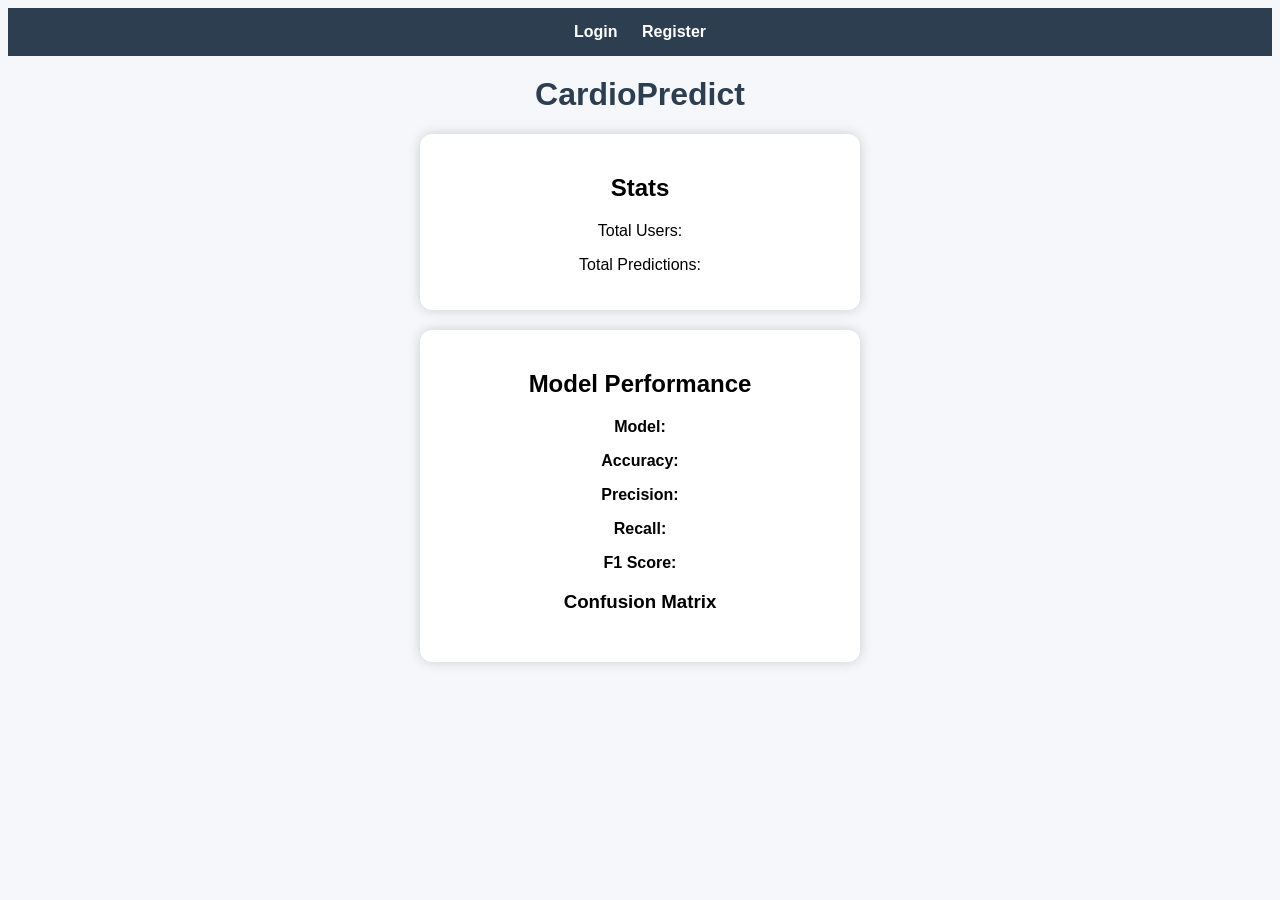
==== frontend/index.html @ 75fd12fe "Initial commit - CardioPredict project" ====
<!DOCTYPE html>
<html>
<head>
  <link rel="stylesheet" href="style.css">

  <style>
  body {
    background: #f5f7fa;
    font-family: Arial;
  }

  h1 {
    text-align: center;
    margin-top: 20px;
  }

  /* 🔥 CENTER WRAPPER */
  .main {
    width: 100%;
    display: flex;
    flex-direction: column;
    align-items: center;   /* CENTER HORIZONTALLY */
  }

  /* 🔥 CARD STYLE */
  .container {
    width: 400px;  
    max-width: 90%;        /* CONTROL WIDTH */
    margin: 20px auto;     /* CENTER */
    padding: 20px;
    background: white;
    border-radius: 12px;
    box-shadow: 0 0 12px #ccc;
    text-align: center;    /* CENTER TEXT */
  }

  table {
    margin: 10px auto;     /* CENTER TABLE */
    border-collapse: collapse;
  }

  th, td {
    padding: 10px;
    border: 1px solid #ccc;
    text-align: center;
  }
</style>
</head>

<body>

<div class="navbar">
  <a href="login.html">Login</a>
  <a href="register.html">Register</a>
</div>

<h1 style="text-align:center;">CardioPredict</h1>

<!-- ✅ STATS -->
<div class="container">
  <h2>Stats</h2>
  <p>Total Users: <span id="users"></span></p>
  <p>Total Predictions: <span id="predictions"></span></p>
</div>

<!-- ✅ MODEL PERFORMANCE -->
<div class="container">
  <h2>Model Performance</h2>

  <p><b>Model:</b> <span id="model"></span></p>
  <p><b>Accuracy:</b> <span id="accuracy"></span></p>
  <p><b>Precision:</b> <span id="precision"></span></p>
  <p><b>Recall:</b> <span id="recall"></span></p>
  <p><b>F1 Score:</b> <span id="f1"></span></p>

  <h3>Confusion Matrix</h3>
  <table id="cmTable"></table>
</div>

<script>
/* 🔥 LOAD STATS */
async function loadStats() {
  try {
    const res = await fetch("http://127.0.0.1:5000/stats");
    const data = await res.json();

    document.getElementById("users").innerText = data.users;
    document.getElementById("predictions").innerText = data.predictions;

  } catch (error) {
    console.error(error);
  }
}

/* 🔥 LOAD METRICS */
async function loadMetrics() {
  try {
    const res = await fetch("http://127.0.0.1:5000/model-metrics");
    const data = await res.json();

    document.getElementById("model").innerText = data.model;
    document.getElementById("accuracy").innerText = (data.accuracy * 100).toFixed(2) + "%";
    document.getElementById("precision").innerText = data.precision.toFixed(2);
    document.getElementById("recall").innerText = data.recall.toFixed(2);
    document.getElementById("f1").innerText = data.f1_score.toFixed(2);

    const cm = data.confusion_matrix;
    const table = document.getElementById("cmTable");

    table.innerHTML = `
      <tr>
        <th></th>
        <th>Predicted No</th>
        <th>Predicted Yes</th>
      </tr>
      <tr>
        <th>Actual No</th>
        <td>${cm[0][0]}</td>
        <td>${cm[0][1]}</td>
      </tr>
      <tr>
        <th>Actual Yes</th>
        <td>${cm[1][0]}</td>
        <td>${cm[1][1]}</td>
      </tr>
    `;

  } catch (error) {
    console.error(error);
  }
}

/* 🔥 INIT */
loadStats();
loadMetrics();
</script>

</body>
</html>
---- frontend/style.css ----
body {
  font-family: Arial, sans-serif;
  background: #f5f7fa;
  text-align: center;
}

h1 {
  margin-top: 20px;
  color: #2c3e50;
}

.navbar {
  background: #2c3e50;
  padding: 15px;
}

.navbar a, .navbar button {
  color: white;
  margin: 0 10px;
  text-decoration: none;
  font-weight: bold;
}

.container {
  background: white;
  padding: 20px;
  margin: 30px auto;
  width: 350px;
  border-radius: 10px;
  box-shadow: 0px 0px 10px #ccc;
}

input {
  width: 90%;
  padding: 10px;
  margin: 8px;
  border-radius: 5px;
  border: 1px solid #ccc;
}

button {
  padding: 10px 20px;
  background: #3498db;
  color: white;
  border: none;
  border-radius: 5px;
  cursor: pointer;
}

button:hover {
  background: #2980b9;
}

table {
  margin: auto;
  border-collapse: collapse;
  width: 80%;
}

th, td {
  padding: 10px;
  border: 1px solid #ccc;
}

.high { color: red; }
.medium { color: orange; }
.low { color: green; }
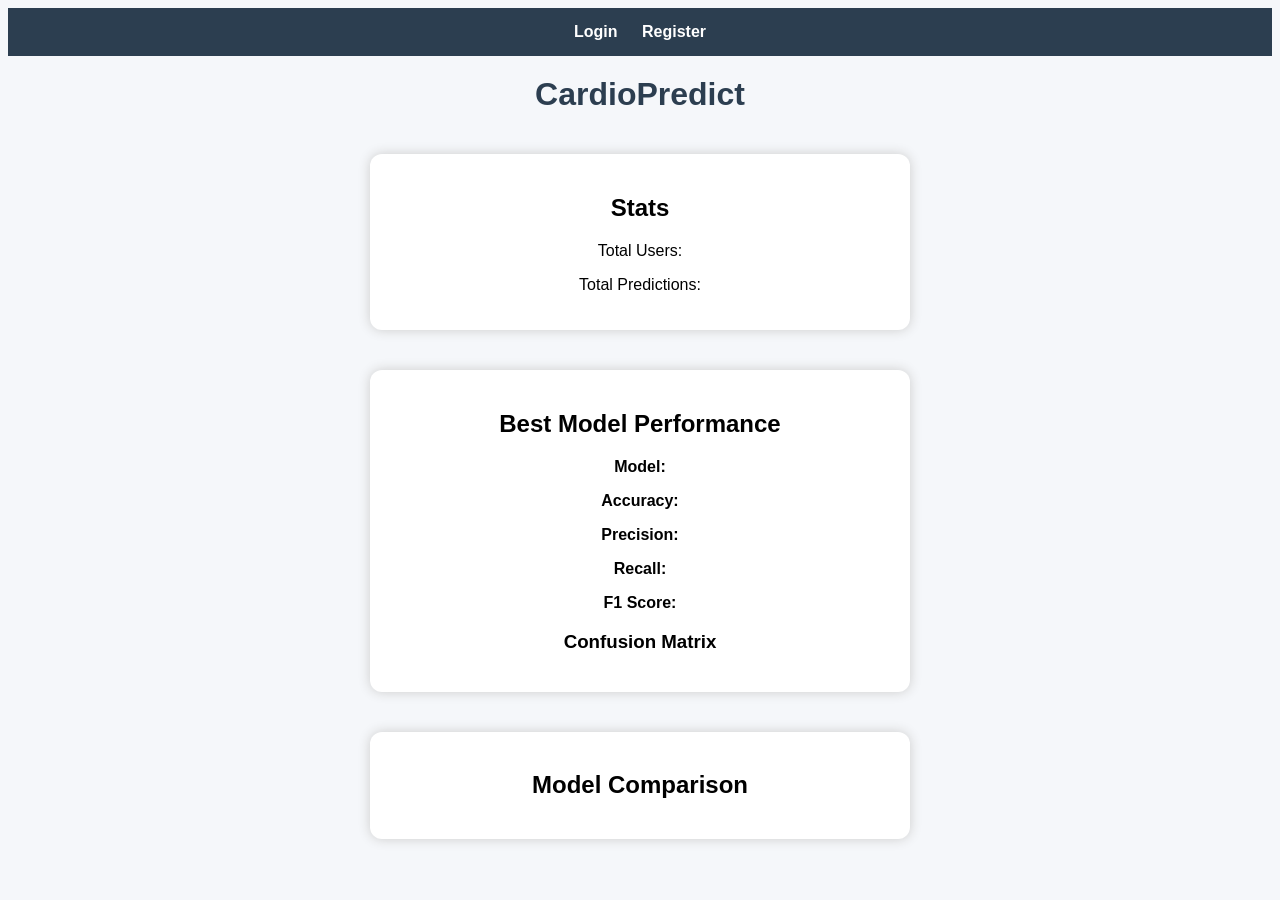
==== commit a73d5a23: "Initial commit - CardioPredict project" ====
--- a/frontend/index.html
+++ b/frontend/index.html
@@ -4,47 +4,51 @@
   <link rel="stylesheet" href="style.css">
 
   <style>
-  body {
-    background: #f5f7fa;
-    font-family: Arial;
-  }
+    body {
+      background: #f5f7fa;
+      font-family: Arial;
+    }
 
-  h1 {
-    text-align: center;
-    margin-top: 20px;
-  }
+    h1 {
+      text-align: center;
+      margin-top: 20px;
+    }
 
-  /* 🔥 CENTER WRAPPER */
-  .main {
-    width: 100%;
-    display: flex;
-    flex-direction: column;
-    align-items: center;   /* CENTER HORIZONTALLY */
-  }
+    /* CENTER WRAPPER */
+    .main {
+      display: flex;
+      flex-direction: column;
+      align-items: center;
+    }
 
-  /* 🔥 CARD STYLE */
-  .container {
-    width: 400px;  
-    max-width: 90%;        /* CONTROL WIDTH */
-    margin: 20px auto;     /* CENTER */
-    padding: 20px;
-    background: white;
-    border-radius: 12px;
-    box-shadow: 0 0 12px #ccc;
-    text-align: center;    /* CENTER TEXT */
-  }
+    /* CARD STYLE */
+    .container {
+      width: 500px;
+      max-width: 90%;
+      margin: 20px auto;
+      padding: 20px;
+      background: white;
+      border-radius: 12px;
+      box-shadow: 0 0 12px #ccc;
+      text-align: center;
+    }
 
-  table {
-    margin: 10px auto;     /* CENTER TABLE */
-    border-collapse: collapse;
-  }
+    table {
+      width: 100%;
+      margin-top: 10px;
+      border-collapse: collapse;
+    }
 
-  th, td {
-    padding: 10px;
-    border: 1px solid #ccc;
-    text-align: center;
-  }
-</style>
+    th, td {
+      padding: 10px;
+      border: 1px solid #ccc;
+      text-align: center;
+    }
+
+    th {
+      background: #f0f0f0;
+    }
+  </style>
 </head>
 
 <body>
@@ -54,30 +58,41 @@
   <a href="register.html">Register</a>
 </div>
 
-<h1 style="text-align:center;">CardioPredict</h1>
+<h1>CardioPredict</h1>
 
-<!-- ✅ STATS -->
-<div class="container">
-  <h2>Stats</h2>
-  <p>Total Users: <span id="users"></span></p>
-  <p>Total Predictions: <span id="predictions"></span></p>
-</div>
+<div class="main">
 
-<!-- ✅ MODEL PERFORMANCE -->
-<div class="container">
-  <h2>Model Performance</h2>
+  <!-- ✅ STATS -->
+  <div class="container">
+    <h2>Stats</h2>
+    <p>Total Users: <span id="users"></span></p>
+    <p>Total Predictions: <span id="predictions"></span></p>
+  </div>
 
-  <p><b>Model:</b> <span id="model"></span></p>
-  <p><b>Accuracy:</b> <span id="accuracy"></span></p>
-  <p><b>Precision:</b> <span id="precision"></span></p>
-  <p><b>Recall:</b> <span id="recall"></span></p>
-  <p><b>F1 Score:</b> <span id="f1"></span></p>
+  <!-- ✅ MODEL PERFORMANCE -->
+  <div class="container">
+    <h2>Best Model Performance</h2>
 
-  <h3>Confusion Matrix</h3>
-  <table id="cmTable"></table>
+    <p><b>Model:</b> <span id="model"></span></p>
+    <p><b>Accuracy:</b> <span id="accuracy"></span></p>
+    <p><b>Precision:</b> <span id="precision"></span></p>
+    <p><b>Recall:</b> <span id="recall"></span></p>
+    <p><b>F1 Score:</b> <span id="f1"></span></p>
+
+    <h3>Confusion Matrix</h3>
+    <table id="cmTable"></table>
+  </div>
+
+  <!-- ✅ MODEL COMPARISON (NEW 🔥) -->
+  <div class="container">
+    <h2>Model Comparison</h2>
+    <table id="comparisonTable"></table>
+  </div>
+
 </div>
 
 <script>
+
 /* 🔥 LOAD STATS */
 async function loadStats() {
   try {
@@ -92,7 +107,7 @@
   }
 }
 
-/* 🔥 LOAD METRICS */
+/* 🔥 LOAD BEST MODEL METRICS */
 async function loadMetrics() {
   try {
     const res = await fetch("http://127.0.0.1:5000/model-metrics");
@@ -130,9 +145,48 @@
   }
 }
 
+/* 🔥 LOAD MODEL COMPARISON */
+async function loadComparison() {
+  try {
+    const res = await fetch("http://127.0.0.1:5000/model-comparison");
+    const data = await res.json();
+
+    const table = document.getElementById("comparisonTable");
+
+    table.innerHTML = `
+      <tr>
+        <th>Model</th>
+        <th>Accuracy</th>
+        <th>Precision</th>
+        <th>Recall</th>
+        <th>F1 Score</th>
+      </tr>
+    `;
+
+    for (let model in data.all_models) {
+      const m = data.all_models[model];
+
+      table.innerHTML += `
+        <tr>
+          <td>${model}</td>
+          <td>${(m.accuracy * 100).toFixed(2)}%</td>
+          <td>${m.precision.toFixed(2)}</td>
+          <td>${m.recall.toFixed(2)}</td>
+          <td>${m.f1.toFixed(2)}</td>
+        </tr>
+      `;
+    }
+
+  } catch (error) {
+    console.error("Comparison load failed:", error);
+  }
+}
+
 /* 🔥 INIT */
 loadStats();
 loadMetrics();
+loadComparison();
+
 </script>
 
 </body>
